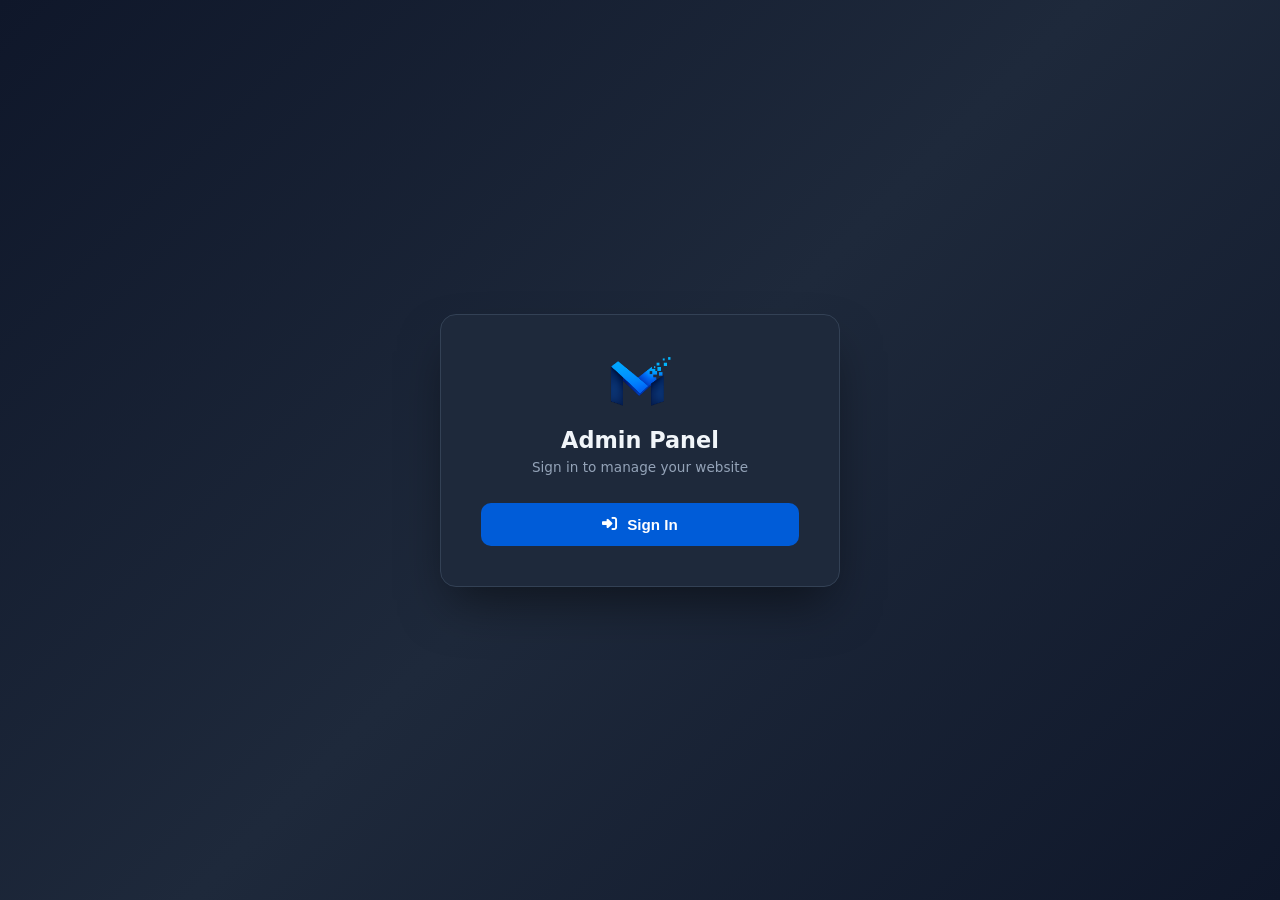
==== admin/index.html @ b77738c6 "Fix auth loop - load Netlify Identity before auth guard" ====
﻿<!DOCTYPE html>
<html lang="en" data-theme="dark">
<head>
    <meta charset="UTF-8">
    <meta name="viewport" content="width=device-width, initial-scale=1.0">
    <link rel="icon" href="assets/images/logo.png">
    <title>Dashboard — Mediasoft Admin</title>
    <link rel="stylesheet" href="https://cdnjs.cloudflare.com/ajax/libs/font-awesome/6.5.1/css/all.min.css">
    <script src="js/chart.js"></script>
    <link rel="stylesheet" href="css/admin.css">  <!-- Netlify Identity Auth Guard -->
  <script src="https://identity.netlify.com/v1/netlify-identity-widget.js"></script>
  <script src="js/auth.js"></script>
</head>
<body>
    <div class="admin-layout">
        <aside class="sidebar" id="sidebar">
            <div class="sidebar-brand">
                <img src="assets/images/logo.png" alt="Mediasoft">
                <span>Mediasoft</span>
            </div>
            <nav class="sidebar-nav" id="sidebarNav"></nav>
            <div class="sidebar-footer" id="sidebarFooter"></div>
        </aside>
        <main class="main-content">
            <div class="topbar">
                <div style="display:flex;align-items:center;gap:12px;">
                    <button class="mobile-toggle" onclick="toggleSidebar()"><i class="fa-solid fa-bars"></i></button>
                    <h2>Dashboard</h2>
                </div>
                <div class="topbar-actions">
                    <span style="color:var(--text-muted);font-size:0.85rem;" id="userDisplay"></span>
                </div>
            </div>

            <div class="stats-grid" id="statsGrid" style="grid-template-columns:repeat(5,1fr);"></div>
            <div class="stats-grid" id="financeStats" style="grid-template-columns:repeat(3,1fr);margin-top:-8px;"></div>

            <div class="charts-grid">
                <div class="card">
                    <div class="card-header"><h3>Profit by Category</h3></div>
                    <div class="chart-container" id="categoryChartContainer"><canvas id="categoryChart-canvas"></canvas></div>
                </div>
                <div class="card">
                    <div class="card-header"><h3>Monthly Profit</h3></div>
                    <div class="chart-container" id="profitChartContainer"><canvas id="profitChart-canvas"></canvas></div>
                </div>
            </div>

            <div style="display:grid;grid-template-columns:1fr 1fr;gap:16px;">
                <div class="card">
                    <div class="card-header"><h3>Recent Activity</h3></div>
                    <div id="recentActivity" style="font-size:0.85rem;color:var(--text-muted);"></div>
                </div>
                <div class="card">
                    <div class="card-header"><h3>Quick Actions</h3></div>
                    <div style="display:grid;grid-template-columns:1fr 1fr;gap:8px;">
                        <a href="services.html" class="btn btn-secondary" style="justify-content:center;"><i class="fa-solid fa-plus"></i> Add Service</a>
                        <a href="packages.html" class="btn btn-secondary" style="justify-content:center;"><i class="fa-solid fa-plus"></i> Add Package</a>
                        <a href="projects.html" class="btn btn-secondary" style="justify-content:center;"><i class="fa-solid fa-plus"></i> Add Project</a>
                        <a href="blogs.html" class="btn btn-secondary" style="justify-content:center;"><i class="fa-solid fa-plus"></i> Add Blog Post</a>
                        <a href="finance.html" class="btn btn-secondary" style="justify-content:center;"><i class="fa-solid fa-plus"></i> Add Transaction</a>
                        <a href="../index.html" class="btn btn-secondary" style="justify-content:center;" target="_blank"><i class="fa-solid fa-eye"></i> View Site</a>
                    </div>
                </div>
            </div>
        </main>
    </div>
    <script src="js/layout.js?2"></script>
    <script src="js/db.js?2"></script>
    <script>
        initLayout('dashboard');

        async function init() {
            await DB.init();
            const services = DB.get('services');
            const packages = DB.get('packages');
            const projects = DB.get('projects');
            const blogs = DB.get('blogs');
            const testimonials = DB.get('testimonials');
            const finance = DB.get('finance');
            const transactions = finance.transactions || [];

            const totalIncome = transactions.filter(t => t.type === 'income').reduce((s, t) => s + t.amount, 0);
            const totalExpenses = transactions.filter(t => t.type === 'expense').reduce((s, t) => s + t.amount, 0);
            const netProfit = totalIncome - totalExpenses;

            document.getElementById('statsGrid').innerHTML = `
                <div class="stat-card"><div class="stat-icon" style="background:rgba(3,150,250,0.15);color:var(--secondary);"><i class="fa-solid fa-cubes"></i></div><div class="stat-info"><h4>Services</h4><div class="value">${services.length}</div></div></div>
                <div class="stat-card"><div class="stat-icon" style="background:rgba(16,185,129,0.15);color:var(--success);"><i class="fa-solid fa-tag"></i></div><div class="stat-info"><h4>Packages</h4><div class="value">${packages.length}</div></div></div>
                <div class="stat-card"><div class="stat-icon" style="background:rgba(245,158,11,0.15);color:var(--warning);"><i class="fa-solid fa-briefcase"></i></div><div class="stat-info"><h4>Projects</h4><div class="value">${projects.length}</div></div></div>
                <div class="stat-card"><div class="stat-icon" style="background:rgba(239,68,68,0.15);color:var(--danger);"><i class="fa-solid fa-newspaper"></i></div><div class="stat-info"><h4>Blog Posts</h4><div class="value">${blogs.length}</div></div></div>
                <div class="stat-card"><div class="stat-icon" style="background:rgba(251,191,36,0.15);color:var(--warning);"><i class="fa-solid fa-star"></i></div><div class="stat-info"><h4>Testimonials</h4><div class="value">${testimonials.length}</div></div></div>
            `;
            document.getElementById('financeStats').innerHTML = `
                <div class="stat-card"><div class="stat-icon" style="background:rgba(3,150,250,0.15);color:var(--secondary);"><i class="fa-solid fa-arrow-down"></i></div><div class="stat-info"><h4>Total Income</h4><div class="value">${totalIncome.toLocaleString()} MAD</div></div></div>
                <div class="stat-card"><div class="stat-icon" style="background:rgba(239,68,68,0.15);color:var(--danger);"><i class="fa-solid fa-arrow-up"></i></div><div class="stat-info"><h4>Total Expenses</h4><div class="value">${totalExpenses.toLocaleString()} MAD</div></div></div>
                <div class="stat-card"><div class="stat-icon" style="background:rgba(16,185,129,0.15);color:var(--success);"><i class="fa-solid fa-coins"></i></div><div class="stat-info"><h4>Net Profit</h4><div class="value">${netProfit.toLocaleString()} MAD</div></div></div>
            `;

            // Monthly grouping
            const months = ['Jan','Feb','Mar','Apr','May','Jun','Jul','Aug','Sep','Oct','Nov','Dec'];
            const monthData = {};
            transactions.forEach(t => {
                const m = t.date.substring(0, 7);
                if (!monthData[m]) monthData[m] = { income: 0, expense: 0 };
                if (t.type === 'income') monthData[m].income += t.amount;
                else monthData[m].expense += t.amount;
            });
            const labels = Object.keys(monthData).sort();
            const incomeData = labels.map(m => monthData[m].income);
            const expenseData = labels.map(m => monthData[m].expense);
            const profitData = labels.map(m => monthData[m].income - monthData[m].expense);

            // Profit by category
            const catMap = {};
            transactions.forEach(t => {
                const cat = t.category || 'Other';
                if (!catMap[cat]) catMap[cat] = { income: 0, expense: 0 };
                if (t.type === 'income') catMap[cat].income += t.amount;
                else catMap[cat].expense += t.amount;
            });
            const catLabels = Object.keys(catMap).sort();
            const catColors = ['#0396FA','#10b981','#f59e0b','#ef4444','#8b5cf6','#ec4899','#14b8a6','#f97316','#6366f1','#84cc16'];
            const catBg = catLabels.map((_, i) => catColors[i % catColors.length]);

            if (catLabels.length) {
                document.getElementById('categoryChartContainer').style.display = 'block';
                document.getElementById('categoryChartContainer').innerHTML = '<canvas id="categoryChart-canvas"></canvas>';
                document.querySelectorAll('.charts-grid .card .chart-empty').forEach(c => c.remove());
                const catProfit = catLabels.map(c => catMap[c].income - catMap[c].expense);
                new Chart(document.getElementById('categoryChart-canvas'), {
                    type: 'doughnut',
                    data: { labels: catLabels, datasets: [{ data: catProfit.map(v => Math.abs(v)), backgroundColor: catBg }] },
                    options: { responsive: true, maintainAspectRatio: false,
                        plugins: { legend: { position: 'right', labels: { color: '#94a3b8', boxWidth: 12, padding: 12 } } },
                        cutout: '55%'
                    }
                });
            } else {
                document.getElementById('categoryChartContainer').style.display = 'none';
                document.querySelectorAll('.charts-grid .card .chart-empty').forEach(c => c.remove());
                const msg = document.createElement('div');
                msg.className = 'chart-empty';
                msg.style.cssText = 'padding:32px;text-align:center;color:var(--text-muted);';
                msg.innerHTML = '<i class="fa-solid fa-chart-pie" style="font-size:2rem;display:block;margin-bottom:8px;opacity:0.3;"></i>Add transactions to see profit by category';
                document.querySelector('.charts-grid .card:first-child').appendChild(msg);
            }

            if (labels.length) {
                document.getElementById('profitChartContainer').style.display = 'block';
                document.getElementById('profitChartContainer').innerHTML = '<canvas id="profitChart-canvas"></canvas>';
                document.querySelectorAll('.charts-grid .card .chart-empty').forEach(c => c.remove());
                new Chart(document.getElementById('profitChart-canvas'), {
                    type: 'line',
                    data: { labels, datasets: [
                        { label: 'Profit', data: profitData, borderColor: '#10b981', backgroundColor: 'rgba(16,185,129,0.1)', fill: true, tension: 0.4, borderWidth: 2 }
                    ]},
                    options: { responsive: true, maintainAspectRatio: false,
                        plugins: { legend: { labels: { color: '#94a3b8' } } },
                        scales: { x: { ticks: { color: '#94a3b8' } }, y: { ticks: { color: '#94a3b8' } } }
                    }
                });
            } else {
                document.getElementById('profitChartContainer').style.display = 'none';
                document.querySelectorAll('.charts-grid .card .chart-empty').forEach(c => c.remove());
                const msg = document.createElement('div');
                msg.className = 'chart-empty';
                msg.style.cssText = 'padding:32px;text-align:center;color:var(--text-muted);';
                msg.innerHTML = '<i class="fa-solid fa-chart-line" style="font-size:2rem;display:block;margin-bottom:8px;opacity:0.3;"></i>Add transactions to see monthly profit';
                document.querySelector('.charts-grid .card:nth-child(2)').appendChild(msg);
            }

            // Recent activity
            const recent = transactions.sort((a,b) => new Date(b.date) - new Date(a.date)).slice(0, 6);
            document.getElementById('recentActivity').innerHTML = recent.length
                ? recent.map(t => `<div style="display:flex;justify-content:space-between;padding:8px 0;border-bottom:1px solid var(--border);">
                    <span>${t.description}</span>
                    <span style="color:${t.type === 'income' ? 'var(--success)' : 'var(--danger)'};">${t.type === 'income' ? '+' : '-'}${t.amount.toLocaleString()} MAD</span>
                </div>`).join('')
                : '<p style="padding:16px;text-align:center;">No transactions yet</p>';
        }
        init();
    </script>
</body>
</html>
---- admin/css/admin.css ----
:root {
    --primary: #005CD8;
    --primary-dark: #0045a0;
    --secondary: #0396FA;
    --accent: #07DDFF;
    --success: #10b981;
    --warning: #f59e0b;
    --danger: #ef4444;
}

[data-theme="dark"] {
    --bg: #0f172a;
    --bg-card: #1e293b;
    --bg-hover: #334155;
    --text: #f1f5f9;
    --text-muted: #94a3b8;
    --border: #334155;
}

[data-theme="light"] {
    --bg: #f8fafc;
    --bg-card: #ffffff;
    --bg-hover: #e2e8f0;
    --text: #0f172a;
    --text-muted: #64748b;
    --border: #cbd5e1;
}

* { margin: 0; padding: 0; box-sizing: border-box; }

body {
    font-family: 'Inter', system-ui, -apple-system, sans-serif;
    background: var(--bg);
    color: var(--text);
    min-height: 100vh;
}

/* Login */
.login-page {
    display: flex; align-items: center; justify-content: center;
    min-height: 100vh; padding: 20px;
    background: linear-gradient(135deg, #0f172a 0%, #1e293b 50%, #0f172a 100%);
}
.login-card {
    background: var(--bg-card); border-radius: 16px; padding: 40px;
    width: 100%; max-width: 400px; border: 1px solid var(--border);
    box-shadow: 0 25px 50px -12px rgba(0,0,0,0.5);
}
.login-card .logo { text-align: center; margin-bottom: 32px; }
.login-card .logo img { height: 48px; }
.login-card .logo h1 { font-size: 1.5rem; font-weight: 700; margin-top: 12px; }

/* Admin Layout */
.admin-layout { display: flex; min-height: 100vh; }

/* Sidebar */
.sidebar {
    width: 260px; background: var(--bg-card); border-right: 1px solid var(--border);
    display: flex; flex-direction: column; position: fixed; top: 0; left: 0;
    height: 100vh; z-index: 50; transition: transform 0.3s;
}
.sidebar-brand {
    padding: 20px; border-bottom: 1px solid var(--border);
    display: flex; align-items: center; gap: 12px;
}
.sidebar-brand img { height: 36px; }
.sidebar-brand span { font-size: 1.1rem; font-weight: 700; }
.sidebar-nav { flex: 1; padding: 12px; overflow-y: auto; }
.sidebar-nav a {
    display: flex; align-items: center; gap: 12px;
    padding: 10px 14px; border-radius: 10px; color: var(--text-muted);
    text-decoration: none; transition: all 0.2s; margin-bottom: 2px;
    font-size: 0.9rem;
}
.sidebar-nav a:hover { background: var(--bg-hover); color: var(--text); }
.sidebar-nav a.active { background: var(--primary); color: #fff; }
.sidebar-nav a i { width: 20px; text-align: center; font-size: 1rem; }
.sidebar-footer { padding: 12px; border-top: 1px solid var(--border); }

/* Main Content */
.main-content {
    margin-left: 260px; flex: 1; padding: 24px; min-height: 100vh;
}

/* Top Bar */
.topbar {
    display: flex; align-items: center; justify-content: space-between;
    margin-bottom: 24px; padding-bottom: 16px;
    border-bottom: 1px solid var(--border);
}
.topbar h2 { font-size: 1.5rem; font-weight: 700; }
.topbar-actions { display: flex; align-items: center; gap: 12px; }

/* Cards */
.card {
    background: var(--bg-card); border-radius: 12px; padding: 20px;
    border: 1px solid var(--border);
}
.card-header {
    display: flex; align-items: center; justify-content: space-between;
    margin-bottom: 16px;
}
.card-header h3 { font-size: 1rem; font-weight: 600; }

/* Stats */
.stats-grid {
    display: grid; grid-template-columns: repeat(auto-fit, minmax(220px, 1fr));
    gap: 16px; margin-bottom: 24px;
}
.stat-card {
    background: var(--bg-card); border-radius: 12px; padding: 20px;
    border: 1px solid var(--border); display: flex; align-items: center;
    gap: 16px; transition: transform 0.2s, box-shadow 0.2s;
}
.stat-card:hover { transform: translateY(-2px); box-shadow: 0 8px 25px rgba(0,0,0,0.3); }
.stat-icon {
    width: 48px; height: 48px; border-radius: 12px;
    display: flex; align-items: center; justify-content: center;
    font-size: 1.3rem; flex-shrink: 0;
}
.stat-info h4 { font-size: 0.8rem; color: var(--text-muted); font-weight: 500; }
.stat-info .value { font-size: 1.5rem; font-weight: 700; margin-top: 2px; }

/* Charts */
.charts-grid {
    display: grid; grid-template-columns: 1fr 1fr; gap: 16px; margin-bottom: 24px;
}

/* Tables */
.table-wrap { overflow-x: auto; }
table { width: 100%; border-collapse: collapse; font-size: 0.9rem; }
th, td { padding: 10px 12px; text-align: left; border-bottom: 1px solid var(--border); }
th { font-weight: 600; color: var(--text-muted); font-size: 0.8rem; text-transform: uppercase; letter-spacing: 0.05em; }
tr:hover td { background: rgba(255,255,255,0.02); }

/* Forms */
.form-group { margin-bottom: 16px; }
.form-group label { display: block; font-size: 0.85rem; font-weight: 600; margin-bottom: 6px; color: var(--text-muted); }
.form-control {
    width: 100%; padding: 10px 14px; border-radius: 8px;
    border: 1px solid var(--border); background: var(--bg);
    color: var(--text); font-size: 0.9rem; transition: border-color 0.2s;
}
.form-control:focus { outline: none; border-color: var(--primary); }
textarea.form-control { resize: vertical; min-height: 100px; }
select.form-control { cursor: pointer; }

/* Buttons */
.btn {
    display: inline-flex; align-items: center; gap: 8px;
    padding: 10px 20px; border-radius: 8px; font-weight: 600;
    font-size: 0.85rem; cursor: pointer; transition: all 0.2s;
    border: none; text-decoration: none;
}
.btn-primary { background: var(--primary); color: #fff; }
.btn-primary:hover { background: var(--primary-dark); }
.btn-secondary { background: var(--bg-hover); color: var(--text); }
.btn-secondary:hover { background: var(--border); }
.btn-success { background: var(--success); color: #fff; }
.btn-success:hover { opacity: 0.9; }
.btn-danger { background: var(--danger); color: #fff; }
.btn-danger:hover { opacity: 0.9; }
.btn-warning { background: var(--warning); color: #000; }
.btn-warning:hover { opacity: 0.9; }
.btn-sm { padding: 6px 12px; font-size: 0.8rem; }
.btn-icon { width: 36px; height: 36px; padding: 0; justify-content: center; border-radius: 8px; }

/* Badges */
.badge {
    display: inline-block; padding: 3px 10px; border-radius: 20px;
    font-size: 0.75rem; font-weight: 600;
}
.badge-success { background: rgba(16,185,129,0.15); color: var(--success); }
.badge-danger { background: rgba(239,68,68,0.15); color: var(--danger); }
.badge-warning { background: rgba(245,158,11,0.15); color: var(--warning); }
.badge-info { background: rgba(3,150,250,0.15); color: var(--secondary); }

/* Modal */
.modal-overlay {
    position: fixed; top: 0; left: 0; right: 0; bottom: 0;
    background: rgba(0,0,0,0.6); backdrop-filter: blur(4px);
    display: flex; align-items: center; justify-content: center;
    z-index: 100; padding: 20px; opacity: 0; visibility: hidden;
    transition: all 0.3s;
}
.modal-overlay.open { opacity: 1; visibility: visible; }
.modal {
    background: var(--bg-card); border-radius: 16px;
    width: 100%; max-width: 600px; max-height: 90vh; overflow-y: auto;
    border: 1px solid var(--border); box-shadow: 0 25px 50px -12px rgba(0,0,0,0.5);
    transform: scale(0.95); transition: transform 0.3s;
}
.modal-overlay.open .modal { transform: scale(1); }
.modal-header {
    display: flex; align-items: center; justify-content: space-between;
    padding: 20px 24px; border-bottom: 1px solid var(--border);
}
.modal-header h3 { font-size: 1.1rem; font-weight: 700; }
.modal-close { background: none; border: none; color: var(--text-muted); cursor: pointer; font-size: 1.3rem; }
.modal-body { padding: 24px; }
.modal-footer {
    display: flex; align-items: center; justify-content: flex-end;
    gap: 8px; padding: 16px 24px; border-top: 1px solid var(--border);
}

/* Toggle */
.toggle { position: relative; display: inline-block; width: 44px; height: 24px; cursor: pointer; }
.toggle input { opacity: 0; width: 0; height: 0; }
.toggle-slider {
    position: absolute; inset: 0; background: var(--bg-hover); border-radius: 24px; transition: 0.3s;
}
.toggle-slider::before {
    content: ''; position: absolute; height: 18px; width: 18px;
    left: 3px; bottom: 3px; background: var(--text); border-radius: 50%; transition: 0.3s;
}
.toggle input:checked + .toggle-slider { background: var(--primary); }
.toggle input:checked + .toggle-slider::before { transform: translateX(20px); }

/* Drag & Drop */
.drag-handle { cursor: grab; color: var(--text-muted); padding: 4px; }
.drag-handle:active { cursor: grabbing; }
.dragging { opacity: 0.5; background: var(--bg-hover) !important; }
.drag-over { border-top: 2px solid var(--primary) !important; }

/* Responsive */
.mobile-toggle { display: none; background: none; border: none; color: var(--text); font-size: 1.3rem; cursor: pointer; }

@media (max-width: 768px) {
    .sidebar { transform: translateX(-100%); }
    .sidebar.open { transform: translateX(0); }
    .main-content { margin-left: 0; }
    .mobile-toggle { display: block; }
    .charts-grid { grid-template-columns: 1fr; }
    .stats-grid { grid-template-columns: repeat(2, 1fr); }
}

/* Alert / Toast */
.toast {
    position: fixed; top: 20px; right: 20px; padding: 14px 20px;
    border-radius: 10px; color: #fff; font-weight: 600; font-size: 0.9rem;
    z-index: 200; transform: translateX(120%); transition: transform 0.4s;
    box-shadow: 0 8px 25px rgba(0,0,0,0.3);
}
.toast.show { transform: translateX(0); }
.toast-success { background: var(--success); }
.toast-error { background: var(--danger); }
.toast-info { background: var(--secondary); }

/* Search & Filter Bar */
.toolbar {
    display: flex; align-items: center; justify-content: space-between;
    flex-wrap: wrap; gap: 12px; margin-bottom: 16px;
}
.search-box { position: relative; }
.search-box input {
    padding: 8px 14px 8px 36px; border-radius: 8px;
    border: 1px solid var(--border); background: var(--bg);
    color: var(--text); font-size: 0.85rem; width: 260px;
}
.search-box i { position: absolute; left: 12px; top: 50%; transform: translateY(-50%); color: var(--text-muted); }

/* Rich text editor simple */
.rich-editor { min-height: 200px; }

/* Image upload preview */
.img-preview { width: 80px; height: 80px; border-radius: 8px; object-fit: cover; border: 1px solid var(--border); }

/* Theme Toggle */
.theme-toggle {
    width: 40px; height: 40px; border-radius: 10px;
    background: var(--bg-card); border: 1px solid var(--border);
    color: var(--text-muted); cursor: pointer; display: flex;
    align-items: center; justify-content: center; font-size: 1.1rem;
    transition: all 0.2s;
}
.theme-toggle:hover { color: var(--primary); border-color: var(--primary); }

/* Login background */
.login-page {
    background: linear-gradient(135deg, var(--bg) 0%, var(--bg-card) 50%, var(--bg) 100%);
}

/* Chart fixes */
.chart-container { position: relative; height: 250px; width: 100%; }
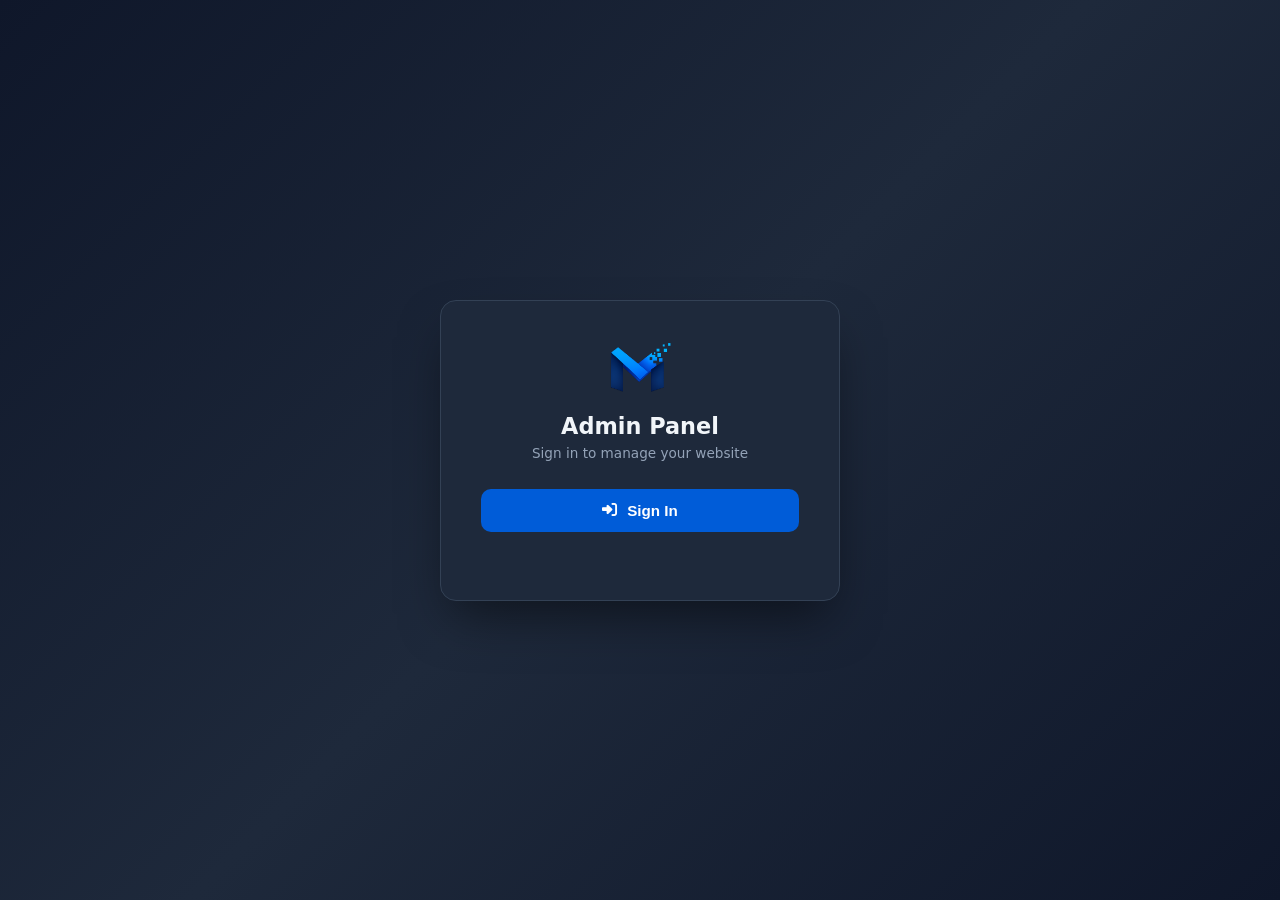
==== commit f2326ad8: "Fix auth loop - use localStorage session, no Netlify Identity on protected pages" ====
--- a/admin/index.html
+++ b/admin/index.html
@@ -7,9 +7,7 @@
     <title>Dashboard — Mediasoft Admin</title>
     <link rel="stylesheet" href="https://cdnjs.cloudflare.com/ajax/libs/font-awesome/6.5.1/css/all.min.css">
     <script src="js/chart.js"></script>
-    <link rel="stylesheet" href="css/admin.css">  <!-- Netlify Identity Auth Guard -->
-  <script src="https://identity.netlify.com/v1/netlify-identity-widget.js"></script>
-  <script src="js/auth.js"></script>
+    <link rel="stylesheet" href="css/admin.css">  <script src="js/auth.js"></script>
 </head>
 <body>
     <div class="admin-layout">
@@ -185,3 +183,4 @@
 </html>
 
 
+
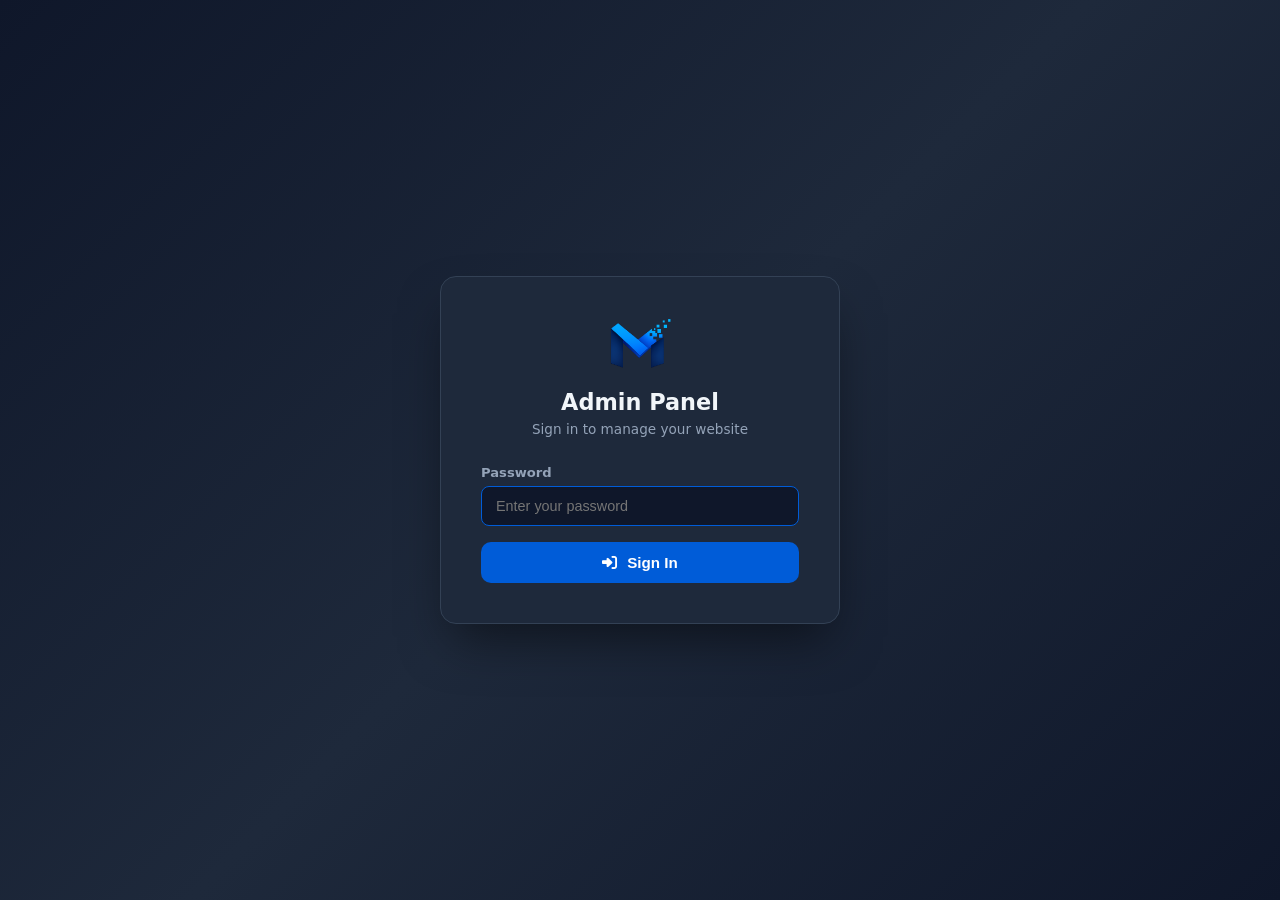
==== commit 0e11442b: "Fix auth - move auth.js first, bulletproof session check" ====
--- a/admin/index.html
+++ b/admin/index.html
@@ -1,13 +1,14 @@
 ﻿<!DOCTYPE html>
 <html lang="en" data-theme="dark">
 <head>
+  <script src="js/auth.js"></script>
     <meta charset="UTF-8">
     <meta name="viewport" content="width=device-width, initial-scale=1.0">
     <link rel="icon" href="assets/images/logo.png">
     <title>Dashboard — Mediasoft Admin</title>
     <link rel="stylesheet" href="https://cdnjs.cloudflare.com/ajax/libs/font-awesome/6.5.1/css/all.min.css">
     <script src="js/chart.js"></script>
-    <link rel="stylesheet" href="css/admin.css">  <script src="js/auth.js"></script>
+    <link rel="stylesheet" href="css/admin.css">
 </head>
 <body>
     <div class="admin-layout">
@@ -184,3 +185,4 @@
 
 
 
+
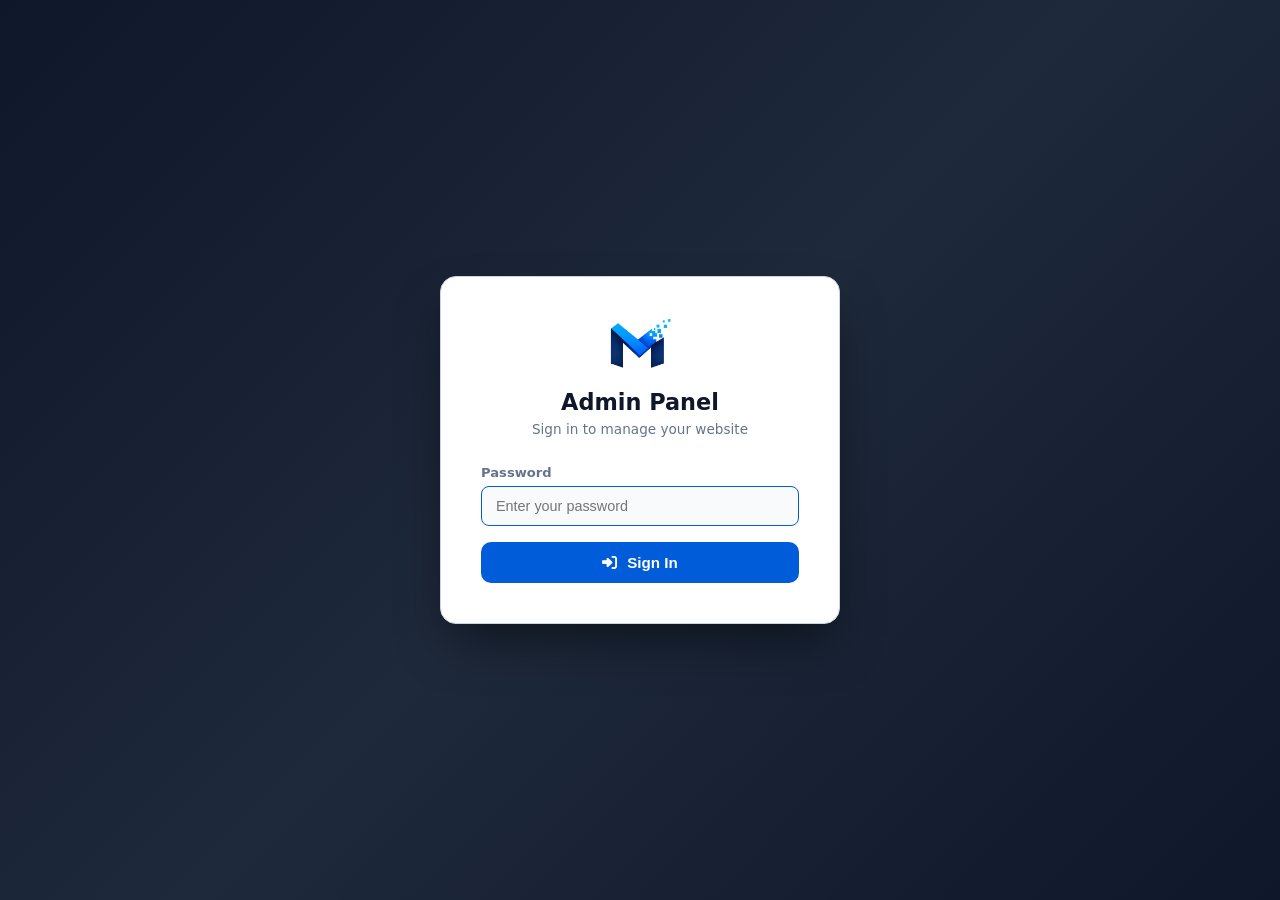
==== commit c0c3b014: "Set light mode as default in admin panel" ====
--- a/admin/index.html
+++ b/admin/index.html
@@ -1,5 +1,5 @@
 ﻿<!DOCTYPE html>
-<html lang="en" data-theme="dark">
+<html lang="en" data-theme="light">
 <head>
   <script src="js/auth.js"></script>
     <meta charset="UTF-8">
@@ -186,3 +186,4 @@
 
 
 
+
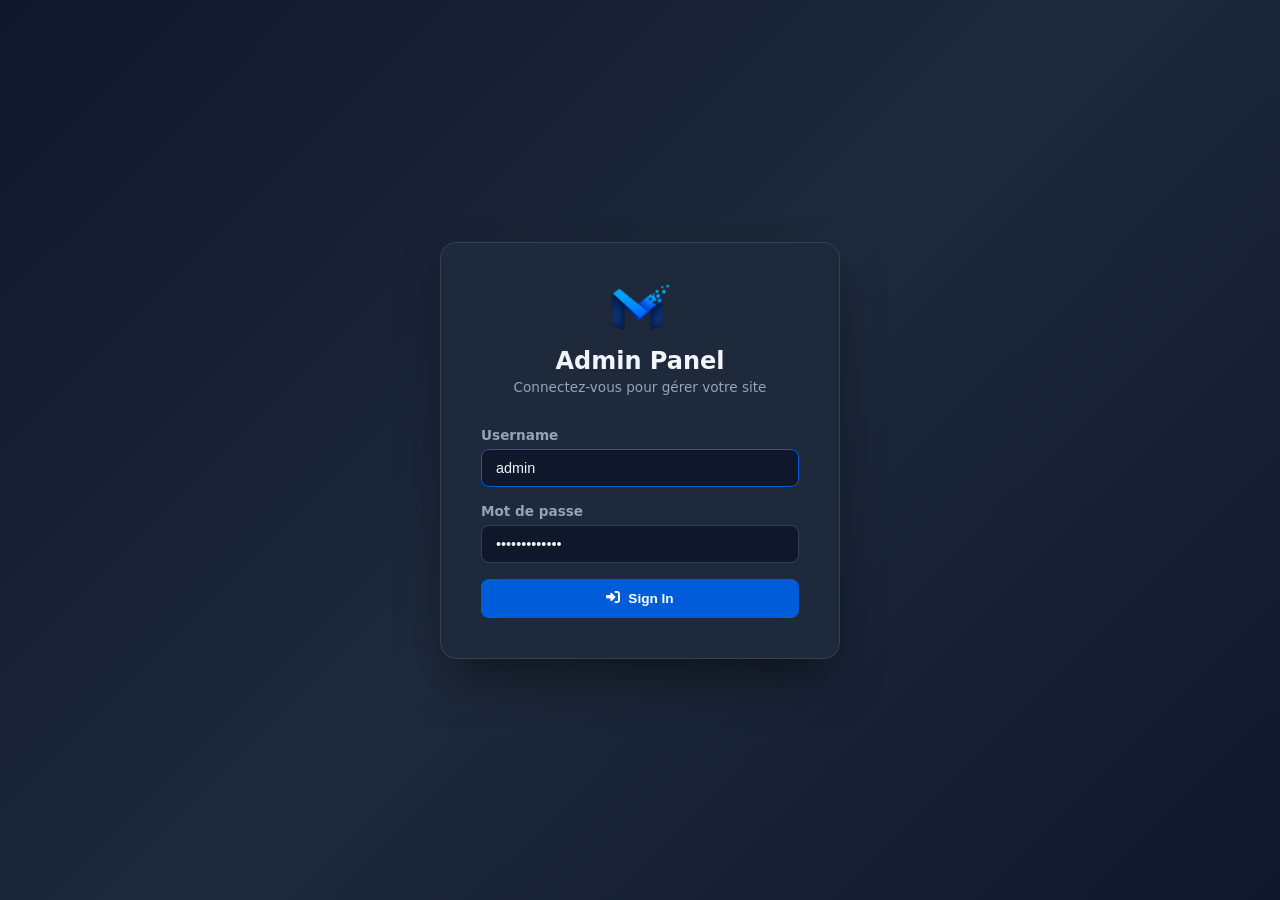
==== commit df0aa09a: "Translate admin panel to French" ====
--- a/admin/index.html
+++ b/admin/index.html
@@ -1,11 +1,10 @@
 ﻿<!DOCTYPE html>
-<html lang="en" data-theme="light">
+<html lang="en" data-theme="dark">
 <head>
-  <script src="js/auth.js"></script>
     <meta charset="UTF-8">
     <meta name="viewport" content="width=device-width, initial-scale=1.0">
     <link rel="icon" href="assets/images/logo.png">
-    <title>Dashboard — Mediasoft Admin</title>
+    <title>Tableau de bord — Admin Adil Raffas</title>
     <link rel="stylesheet" href="https://cdnjs.cloudflare.com/ajax/libs/font-awesome/6.5.1/css/all.min.css">
     <script src="js/chart.js"></script>
     <link rel="stylesheet" href="css/admin.css">
@@ -14,8 +13,8 @@
     <div class="admin-layout">
         <aside class="sidebar" id="sidebar">
             <div class="sidebar-brand">
-                <img src="assets/images/logo.png" alt="Mediasoft">
-                <span>Mediasoft</span>
+                <img src="assets/images/logo.png" alt="Adil Raffas">
+                <span>Adil Raffas</span>
             </div>
             <nav class="sidebar-nav" id="sidebarNav"></nav>
             <div class="sidebar-footer" id="sidebarFooter"></div>
@@ -24,7 +23,7 @@
             <div class="topbar">
                 <div style="display:flex;align-items:center;gap:12px;">
                     <button class="mobile-toggle" onclick="toggleSidebar()"><i class="fa-solid fa-bars"></i></button>
-                    <h2>Dashboard</h2>
+                    <h2>Tableau de bord</h2>
                 </div>
                 <div class="topbar-actions">
                     <span style="color:var(--text-muted);font-size:0.85rem;" id="userDisplay"></span>
@@ -57,7 +56,7 @@
                         <a href="packages.html" class="btn btn-secondary" style="justify-content:center;"><i class="fa-solid fa-plus"></i> Add Package</a>
                         <a href="projects.html" class="btn btn-secondary" style="justify-content:center;"><i class="fa-solid fa-plus"></i> Add Project</a>
                         <a href="blogs.html" class="btn btn-secondary" style="justify-content:center;"><i class="fa-solid fa-plus"></i> Add Blog Post</a>
-                        <a href="finance.html" class="btn btn-secondary" style="justify-content:center;"><i class="fa-solid fa-plus"></i> Add Transaction</a>
+                        <a href="finance.html" class="btn btn-secondary" style="justify-content:center;"><i class="fa-solid fa-plus"></i> Ajouter une transaction</a>
                         <a href="../index.html" class="btn btn-secondary" style="justify-content:center;" target="_blank"><i class="fa-solid fa-eye"></i> View Site</a>
                     </div>
                 </div>
@@ -67,7 +66,7 @@
     <script src="js/layout.js?2"></script>
     <script src="js/db.js?2"></script>
     <script>
-        initLayout('dashboard');
+        initLayout('Tableau de bord');
 
         async function init() {
             await DB.init();
@@ -141,7 +140,7 @@
                 const msg = document.createElement('div');
                 msg.className = 'chart-empty';
                 msg.style.cssText = 'padding:32px;text-align:center;color:var(--text-muted);';
-                msg.innerHTML = '<i class="fa-solid fa-chart-pie" style="font-size:2rem;display:block;margin-bottom:8px;opacity:0.3;"></i>Add transactions to see profit by category';
+                msg.innerHTML = '<i class="fa-solid fa-chart-pie" style="font-size:2rem;display:block;margin-bottom:8px;opacity:0.3;"></i>Ajouter une transactions to see profit by category';
                 document.querySelector('.charts-grid .card:first-child').appendChild(msg);
             }
 
@@ -165,7 +164,7 @@
                 const msg = document.createElement('div');
                 msg.className = 'chart-empty';
                 msg.style.cssText = 'padding:32px;text-align:center;color:var(--text-muted);';
-                msg.innerHTML = '<i class="fa-solid fa-chart-line" style="font-size:2rem;display:block;margin-bottom:8px;opacity:0.3;"></i>Add transactions to see monthly profit';
+                msg.innerHTML = '<i class="fa-solid fa-chart-line" style="font-size:2rem;display:block;margin-bottom:8px;opacity:0.3;"></i>Ajouter une transactions to see monthly profit';
                 document.querySelector('.charts-grid .card:nth-child(2)').appendChild(msg);
             }
 
@@ -183,7 +182,3 @@
 </body>
 </html>
 
-
-
-
-
